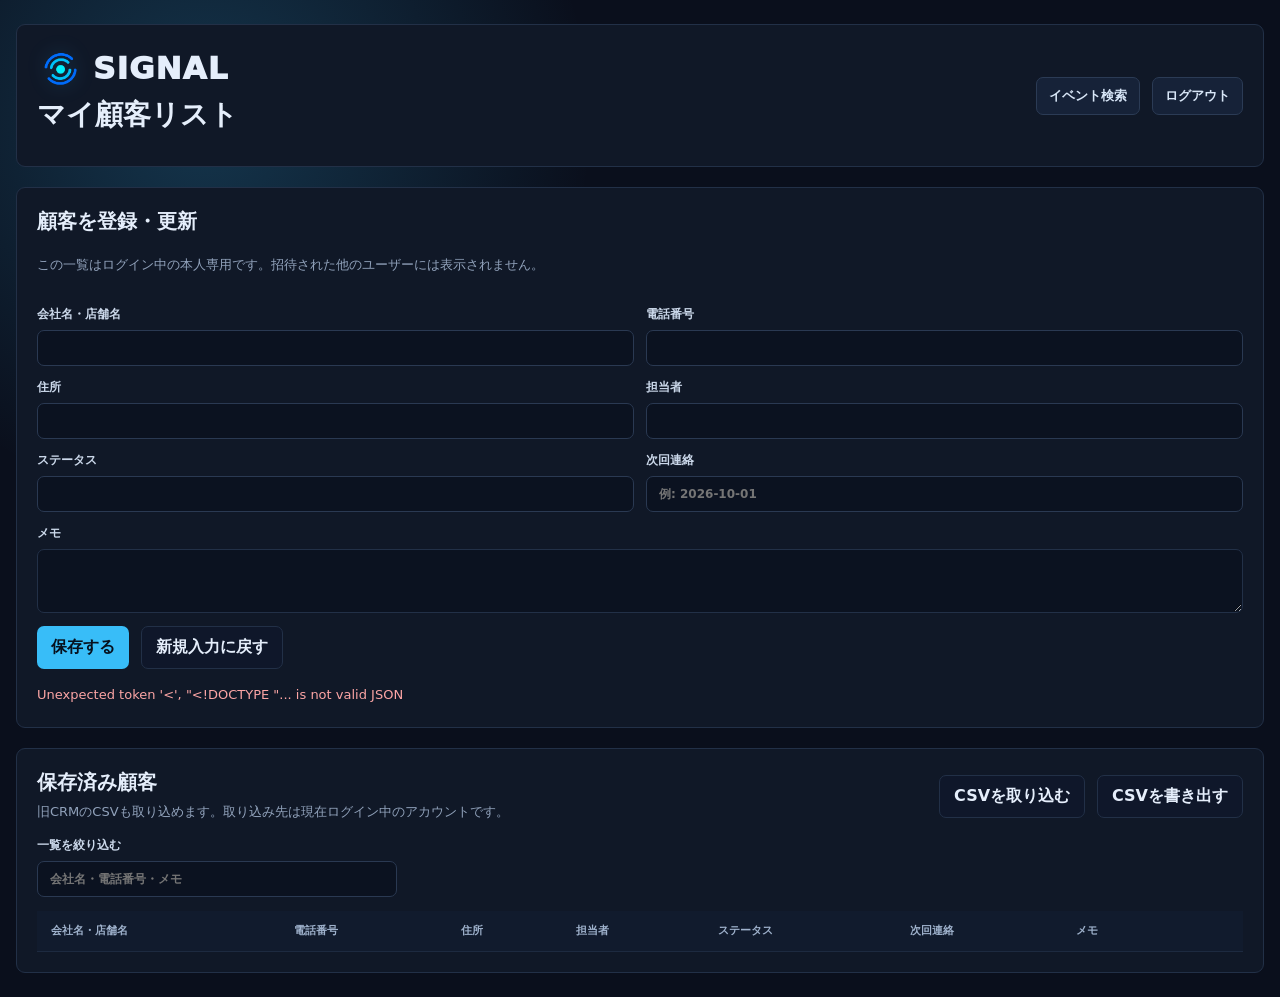
==== public/customers.html @ 051654af "Add personal customer list UI" ====
<!doctype html>
<html lang="ja">
  <head>
    <meta charset="utf-8" />
    <meta name="viewport" content="width=device-width, initial-scale=1" />
    <title>SIGNAL | マイ顧客リスト</title>
    <link rel="icon" type="image/png" href="./assets/signal-icon.png" />
    <link rel="stylesheet" href="./styles.css" />
    <link rel="stylesheet" href="./customers.css" />
    <script src="./customers.js" type="module"></script>
  </head>
  <body>
    <main class="customerApp">
      <header class="customerHeader">
        <div><div class="signalBrand"><img src="./assets/signal-icon.png" alt="" /><span>SIGNAL</span></div><h1>マイ顧客リスト</h1><p id="account"></p></div>
        <nav><a class="crmLink" href="/events.html">イベント検索</a><a class="crmLink" href="/logout">ログアウト</a></nav>
      </header>
      <section class="customerPanel">
        <h2>顧客を登録・更新</h2>
        <p class="customerHint">この一覧はログイン中の本人専用です。招待された他のユーザーには表示されません。</p>
        <form id="customerForm" class="form">
          <input name="id" type="hidden" />
          <div class="grid"><label>会社名・店舗名<input name="name" maxlength="160" required /></label><label>電話番号<input name="phone" maxlength="80" /></label></div>
          <div class="grid"><label>住所<input name="address" maxlength="300" /></label><label>担当者<input name="person" maxlength="120" /></label></div>
          <div class="grid"><label>ステータス<input name="status" maxlength="80" /></label><label>次回連絡<input name="nextCall" maxlength="80" placeholder="例: 2026-10-01" /></label></div>
          <label>メモ<textarea name="memo" maxlength="2000" rows="3"></textarea></label>
          <div class="customerActions"><button type="submit">保存する</button><button id="clearForm" type="button" class="secondaryButton">新規入力に戻す</button></div>
        </form>
        <p id="status" class="status" role="status"></p>
      </section>
      <section class="customerPanel">
        <div class="customerToolbar"><div><h2>保存済み顧客 <span id="count"></span></h2><p class="customerHint">旧CRMのCSVも取り込めます。取り込み先は現在ログイン中のアカウントです。</p></div><div class="customerActions"><label class="fileButton">CSVを取り込む<input id="csvInput" type="file" accept=".csv,text/csv" hidden /></label><button id="exportButton" type="button" class="secondaryButton">CSVを書き出す</button></div></div>
        <label class="customerFilter">一覧を絞り込む<input id="filter" type="search" placeholder="会社名・電話番号・メモ" /></label>
        <div class="tableWrap"><table><thead><tr><th>会社名・店舗名</th><th>電話番号</th><th>住所</th><th>担当者</th><th>ステータス</th><th>次回連絡</th><th>メモ</th><th></th></tr></thead><tbody id="customerRows"></tbody></table></div>
      </section>
    </main>
  </body>
</html>
---- public/styles.css ----
:root {
  color-scheme: dark;
  --accent: #38bdf8;
  --bg: #0a0f1c;
  --panel: #101827;
  --panel-2: #0f172a;
  --line: #223047;
  --text: #e5eefb;
  --muted: #91a2bb;
  --field: #0b1220;
  --shadow: rgb(0 0 0 / 26%);
  font-family: system-ui, -apple-system, BlinkMacSystemFont, "Segoe UI", sans-serif;
  background: radial-gradient(circle at 16% 12%, color-mix(in srgb, var(--accent) 22%, transparent), transparent 28%), var(--bg);
  color: var(--text);
}

:root[data-theme="light"] {
  color-scheme: light;
  --bg: #f6f8fb;
  --panel: #ffffff;
  --panel-2: #eef4fb;
  --line: #d6e0ec;
  --text: #17202a;
  --muted: #5d6b7a;
  --field: #ffffff;
  --shadow: rgb(29 45 68 / 10%);
  background: #f6f8fb;
}

* { box-sizing: border-box; }
.srOnly { position: absolute; width: 1px; height: 1px; padding: 0; margin: -1px; overflow: hidden; clip: rect(0, 0, 0, 0); white-space: nowrap; border: 0; }
body { margin: 0; min-height: 100vh; background: transparent; }
button, input, select { font: inherit; }
h1, h2, p { margin: 0; }

.app {
  width: min(1480px, calc(100% - 32px));
  margin: 24px auto;
  display: grid;
  grid-template-columns: 360px 1fr;
  gap: 20px;
}

.panel,
.results {
  background: linear-gradient(180deg, rgb(255 255 255 / 7%), rgb(255 255 255 / 3%));
  border: 1px solid rgb(255 255 255 / 10%);
  border-radius: 8px;
  box-shadow: 0 24px 70px var(--shadow);
}

:root[data-theme="light"] .panel,
:root[data-theme="light"] .results,
:root[data-theme="light"] .bubble {
  background: #ffffff;
  border-color: var(--line);
}

.panel { padding: 20px; align-self: start; display: grid; gap: 16px; }
.heading { margin-bottom: 2px; }
.commandHeading { display: flex; align-items: start; justify-content: space-between; gap: 14px; }
.signalBrand { display: flex; align-items: center; gap: 10px; margin-bottom: 8px; }
.signalBrand img { width: 46px; height: 46px; object-fit: contain; }
.signalBrand span { color: var(--text); font-size: 31px; font-weight: 950; letter-spacing: .035em; line-height: 1; }
:root:not([data-theme="light"]) .signalBrand img { filter: drop-shadow(0 0 10px rgb(56 189 248 / 20%)); }
.eyebrow { margin: 0 0 6px; color: var(--accent); font-size: 11px; font-weight: 900; letter-spacing: .08em; text-transform: uppercase; }
h1 { font-size: 28px; line-height: 1.12; }
h2 { font-size: 20px; }
.heading p, .toolbar span { color: var(--muted); font-size: 13px; margin-top: 7px; }

.modeToggle {
  width: auto;
  min-width: 82px;
  padding: 8px 12px;
  border-radius: 999px;
  background: #162238;
  color: #d8e6f7;
  border: 1px solid #2b3b55;
  white-space: nowrap;
}

:root[data-theme="light"] .modeToggle,
:root[data-theme="light"] .tabButton,
:root[data-theme="light"] .crmLink,
:root[data-theme="light"] #searchVoiceToggle {
  background: #eef6ff;
  color: #1769aa;
  border-color: #c8def4;
}

.form { display: grid; gap: 13px; }
.tabs { display: grid; grid-template-columns: repeat(3, 1fr); gap: 8px; margin-bottom: 2px; }
.tabButton {
  background: #162238;
  color: #d8e6f7;
  border: 1px solid #2b3b55;
  padding: 11px 10px;
}
.tabButton.is-active { background: var(--accent); border-color: var(--accent); color: #06101d; }
.is-hidden { display: none; }

label { display: grid; gap: 7px; color: #cbd8ea; font-size: 12px; font-weight: 850; }
:root[data-theme="light"] label { color: #2d3a48; }
input, select {
  width: 100%;
  border: 1px solid #2a3952;
  border-radius: 7px;
  background: var(--field);
  color: var(--text);
  padding: 10px 12px;
}
:root[data-theme="light"] input,
:root[data-theme="light"] select { border-color: #b9c6d4; }
input:focus, select:focus { outline: 3px solid color-mix(in srgb, var(--accent) 30%, transparent); border-color: var(--accent); }
.grid { display: grid; grid-template-columns: 1fr 1fr; gap: 12px; }
.grid-three { grid-template-columns: 1fr 1fr 1fr; }
.check { grid-template-columns: 18px 1fr; align-items: center; font-weight: 700; }
.check input { width: 18px; height: 18px; }
.inline-check { align-content: end; min-height: 69px; }
button { border: 0; border-radius: 7px; background: var(--accent); color: #06101d; padding: 11px 14px; font-weight: 900; cursor: pointer; }
button:disabled { cursor: wait; opacity: .7; }

.status { min-height: 22px; margin-top: 2px; color: #86efac; font-size: 13px; line-height: 1.5; }
.status[data-state="error"] { color: #fca5a5; }
:root[data-theme="light"] .status { color: #28613d; }
:root[data-theme="light"] .status[data-state="error"] { color: #a12a2a; }

.results { overflow: hidden; }
.toolbar { padding: 18px 20px; border-bottom: 1px solid var(--line); display: flex; align-items: center; justify-content: space-between; gap: 14px; }
.toolbarActions { display: flex; align-items: center; gap: 8px; flex-wrap: wrap; }
.tableWrap { overflow: auto; max-height: calc(100vh - 132px); }
table { width: 100%; border-collapse: collapse; min-width: 920px; }
th, td { padding: 12px 14px; border-bottom: 1px solid #1d2a40; text-align: left; vertical-align: top; font-size: 13px; line-height: 1.45; }
:root[data-theme="light"] th,
:root[data-theme="light"] td { border-bottom-color: #e7edf4; }
th { position: sticky; top: 0; z-index: 1; background: #111b2d; color: #9fb2cc; font-size: 11px; text-transform: uppercase; letter-spacing: 0; }
:root[data-theme="light"] th { background: #eef3f8; color: #334253; }
tbody tr:hover { background: color-mix(in srgb, var(--accent) 10%, transparent); }

.crmLink, .miniButton {
  display: inline-flex;
  align-items: center;
  justify-content: center;
  min-height: 38px;
  padding: 8px 12px;
  border-radius: 7px;
  background: #162238;
  color: #d8e6f7;
  border: 1px solid #2b3b55;
  font-size: 13px;
  font-weight: 900;
  text-decoration: none;
  white-space: nowrap;
}
.crmAction { cursor: pointer; }
.crmAction[hidden] { display: none; }
.miniButton { width: auto; min-width: 82px; min-height: 32px; padding: 7px 10px; font-size: 12px; }
.miniButton:disabled { background: #263247; color: #8fa0b9; cursor: default; }
:root[data-theme="light"] .miniButton:disabled { background: #e8eef5; color: #6b7888; }

.searchAssistant { position: fixed; right: 18px; bottom: 18px; display: flex; align-items: end; gap: 10px; z-index: 5; }
.assistantAvatar { width: 86px; height: 86px; border-radius: 50%; padding: 0; background-image: url('./crm/rem-character.jpeg'); background-size: cover; background-position: center 38%; background-repeat: no-repeat; border: 3px solid #fff; box-shadow: 0 16px 34px rgb(0 0 0 / 34%); overflow: hidden; transition: transform 180ms ease; }
.assistantAvatar:hover { transform: translateY(-2px); }
.bubble { width: min(300px, calc(100vw - 126px)); background: #101827; border: 1px solid #2a3952; border-radius: 8px; padding: 12px 14px; box-shadow: 0 14px 34px var(--shadow); }
.bubble strong { color: var(--accent); }
.bubble p { margin-top: 5px; color: #dce8f7; font-size: 13px; line-height: 1.55; }
:root[data-theme="light"] .bubble p { color: #263443; }
#searchVoiceToggle { width: auto; margin-top: 8px; padding: 6px 9px; background: #162238; color: #d8e6f7; border: 1px solid #2b3b55; font-size: 12px; }

@media (max-width: 980px) {
  .app { grid-template-columns: 1fr; margin: 14px auto; }
  .toolbar { align-items: flex-start; flex-direction: column; }
  .grid-three { grid-template-columns: 1fr; }
  .tableWrap { max-height: none; }
  .searchAssistant { left: 12px; right: 12px; }
  .bubble { flex: 1; }
}

@media (max-width: 640px) {
  .grid, .tabs { grid-template-columns: 1fr; }
  .commandHeading { flex-direction: column; align-items: stretch; }
  .modeToggle { width: 100%; }
}


.phoneLink {
  color: var(--accent);
  font-weight: 900;
  text-decoration: none;
}

.phoneLink:hover,
.phoneLink:focus-visible {
  text-decoration: underline;
}

@media (max-width: 760px) {
  .app {
    width: min(100% - 20px, 640px);
    margin: 10px auto 108px;
    gap: 12px;
  }

  .panel,
  .results {
    border-radius: 8px;
  }

  .panel {
    padding: 14px;
  }

  h1 {
    font-size: 24px;
  }

  .toolbar {
    padding: 14px;
  }

  .toolbarActions {
    width: 100%;
  }

  .toolbarActions .crmLink,
  .toolbarActions .crmAction {
    flex: 1 1 148px;
  }

  .tableWrap {
    overflow: visible;
    max-height: none;
    padding: 10px;
  }

  table,
  thead,
  tbody,
  tr,
  th,
  td {
    display: block;
    width: 100%;
    min-width: 0;
  }

  thead {
    display: none;
  }

  tbody {
    display: grid;
    gap: 10px;
  }

  tr {
    border: 1px solid var(--line);
    border-radius: 8px;
    background: color-mix(in srgb, var(--panel) 88%, transparent);
    overflow: hidden;
  }

  td {
    display: grid;
    grid-template-columns: 92px 1fr;
    gap: 10px;
    border-bottom: 1px solid var(--line);
    padding: 10px 12px;
  }

  td:last-child {
    border-bottom: 0;
  }

  td::before {
    content: attr(data-label);
    color: var(--muted);
    font-size: 11px;
    font-weight: 900;
  }

  .miniButton {
    min-height: 38px;
  }
}
---- public/customers.css ----
.customerApp { width: min(1300px, calc(100% - 32px)); margin: 24px auto; display: grid; gap: 20px; }
.customerHeader, .customerPanel { background: var(--panel); border: 1px solid var(--line); border-radius: 9px; padding: 20px; }
.customerHeader, .customerToolbar, .customerActions, .customerHeader nav { display: flex; align-items: center; justify-content: space-between; gap: 12px; flex-wrap: wrap; }
.customerHeader p, .customerHint { color: var(--muted); font-size: 13px; line-height: 1.6; margin: 6px 0 16px; }
.customerPanel { display: grid; gap: 14px; }
.customerPanel h2 { margin: 0; }
textarea { width: 100%; background: var(--field); color: var(--text); border: 1px solid var(--line); border-radius: 7px; padding: 10px 12px; font: inherit; resize: vertical; }
.customerActions { justify-content: flex-start; }
.secondaryButton, .fileButton { display: inline-flex; align-items: center; justify-content: center; background: var(--panel-2); color: var(--text); border: 1px solid var(--line); border-radius: 7px; padding: 10px 14px; font: inherit; font-weight: 800; cursor: pointer; }
.customerToolbar .customerHint { margin-bottom: 0; }
.customerFilter { max-width: 360px; }
.customerPanel .tableWrap { max-height: 65vh; }
@media(max-width: 640px) { .customerApp { width: min(100% - 20px, 1300px); margin: 10px auto; } .customerHeader, .customerPanel { padding: 14px; } }
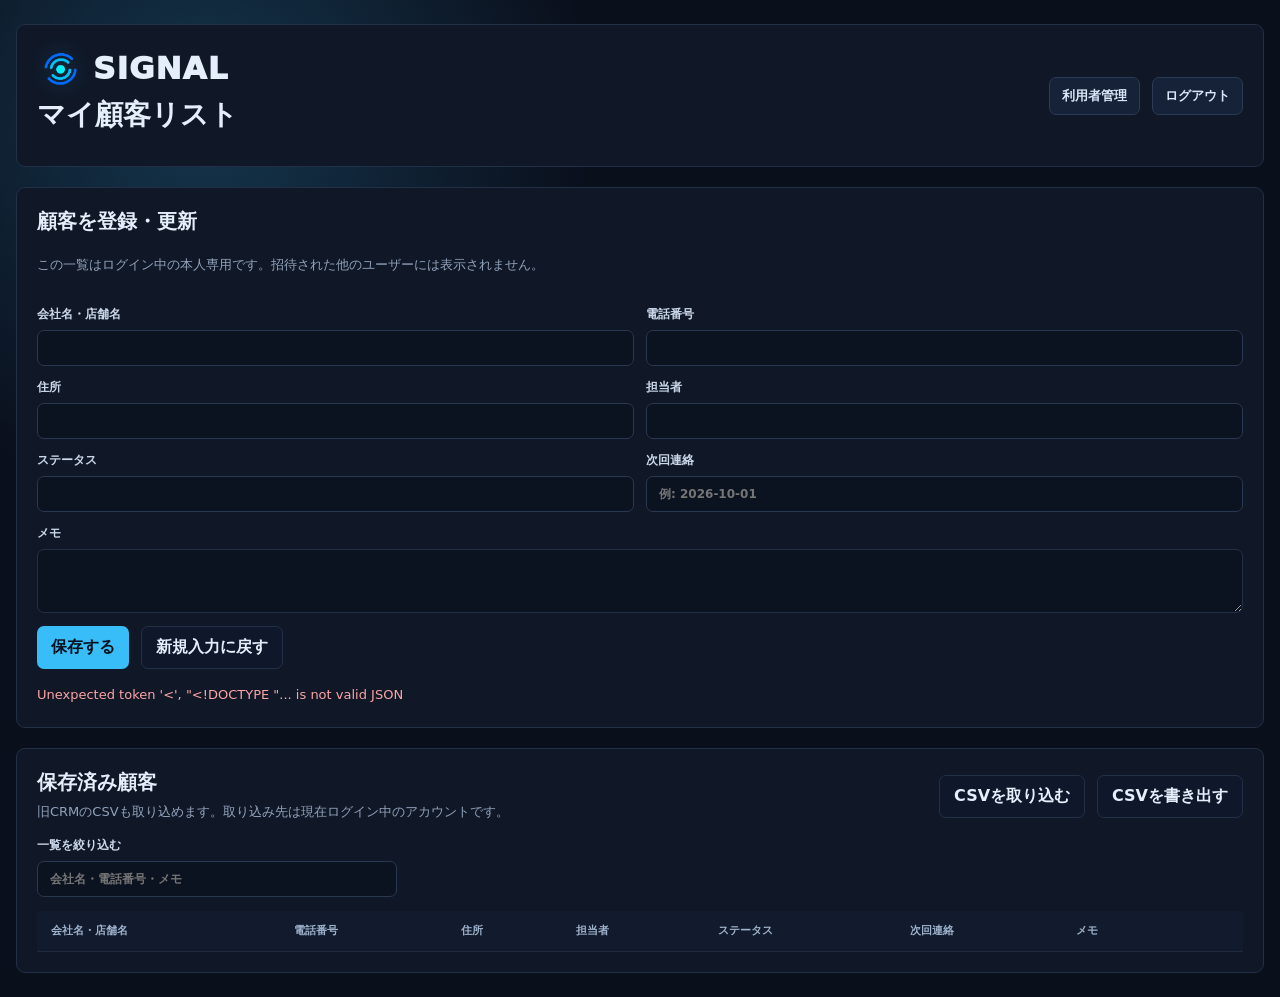
==== commit 95208674: "Separate event and customer navigation" ====
--- a/public/customers.html
+++ b/public/customers.html
@@ -13,7 +13,7 @@
     <main class="customerApp">
       <header class="customerHeader">
         <div><div class="signalBrand"><img src="./assets/signal-icon.png" alt="" /><span>SIGNAL</span></div><h1>マイ顧客リスト</h1><p id="account"></p></div>
-        <nav><a class="crmLink" href="/events.html">イベント検索</a><a class="crmLink" href="/logout">ログアウト</a></nav>
+        <nav><a id="adminUsersLink" class="crmLink" href="/admin/users" hidden>利用者管理</a><a class="crmLink" href="/logout">ログアウト</a></nav>
       </header>
       <section class="customerPanel">
         <h2>顧客を登録・更新</h2>
